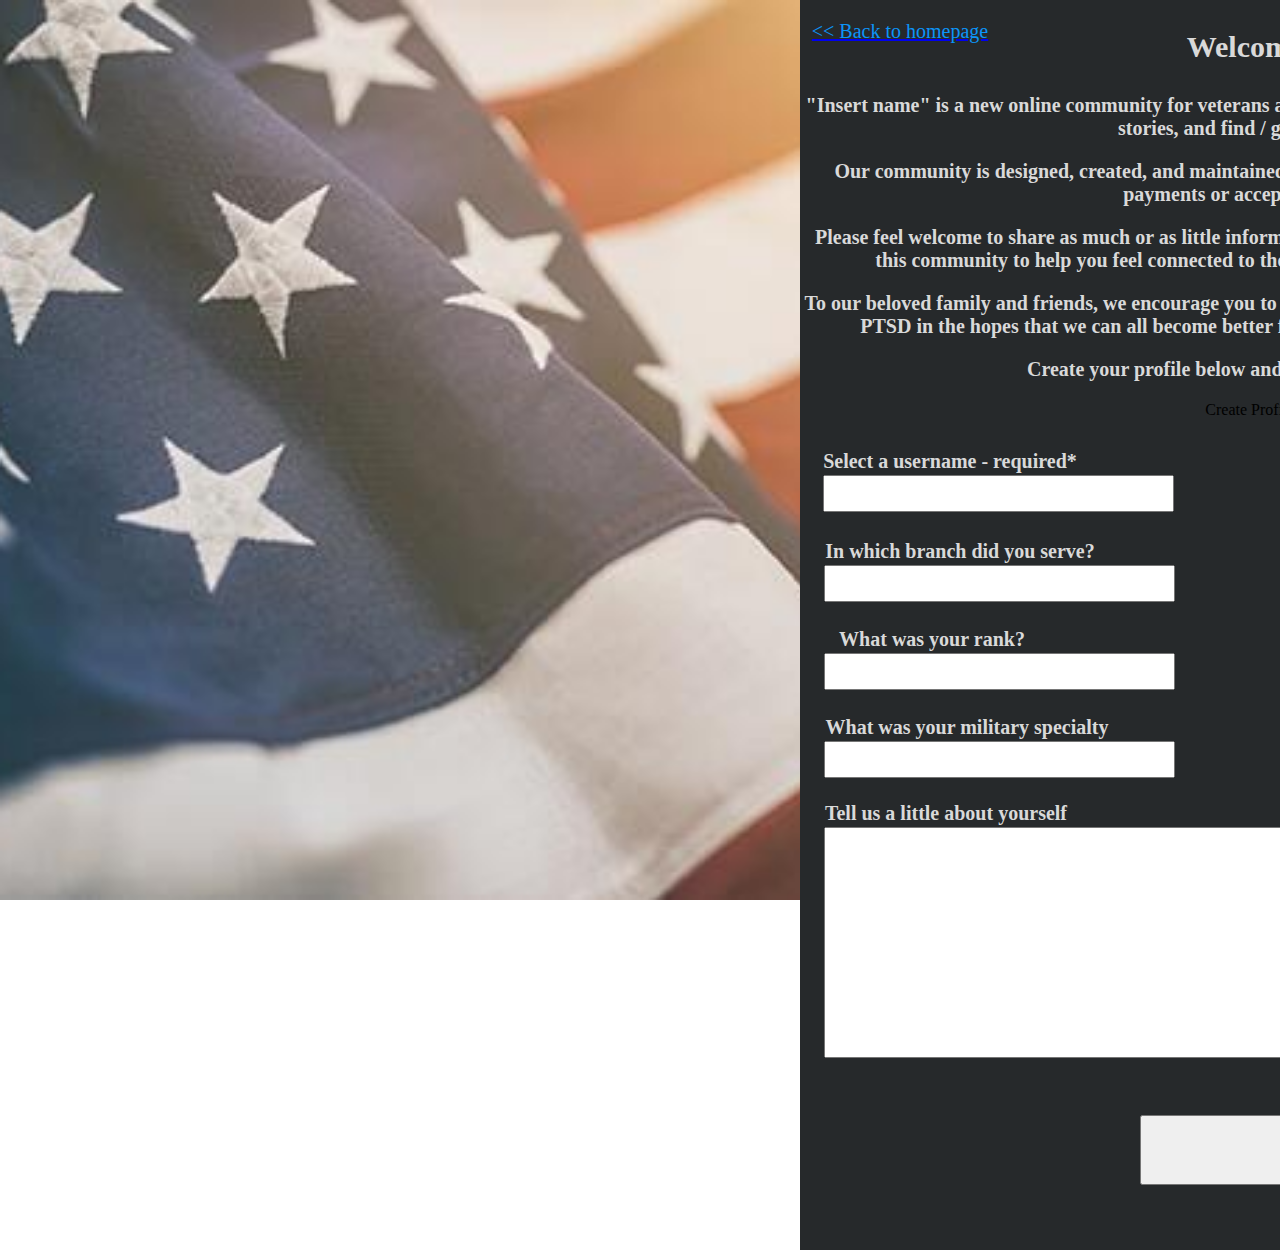
==== CreateProfile.html @ 5b1e4dd9 "Add files via upload" ====
<html>
	<head>
		<link rel="stylesheet" type="text/css" href="StyleSheet.css">
		<style>
			body {
				background-image: url('Veterans.jpg');
				background-size: cover;
				background-repeat: no-repeat;
				background-position: center center;
			}	


		</style>
	</head>
	<body>
		<div class="welcome-page-background">
			<h3 >Welcome!</h3>
			<p><strong>"Insert name" is a new online community for veterans and their families / friends to connect, share their stories, and find / give support.</strong></p>
			<p><strong>Our community is designed, created, and maintained by veterans, for veterans. We do not require payments or accept donations</strong></p>
			<p><strong>Please feel welcome to share as much or as little information about yourself as you like. Our goal is for this community to help you feel connected to the people facing the same struggles as you</strong></p>
			<p><strong>To our beloved family and friends, we encourage you to share how you support a veteran struggling with PTSD in the hopes that we can all become better for the ones who sacrificed so much for us.</strong></p>
			<p><strong>Create your profile below and join the conversation!</strong></p>
			<form method="POST">
				<div class="select-username">
					<p><strong>Select a username - required*</strong></p>
				</div>
				<input class="username-input" type="text" name="username" style="font-size:20pt;" size="20">
				<div class="select-branch">
					<p><strong>In which branch did you serve?</strong></p>
				</div>
				<input class="branch-input" type="text" name="branch" style="font-size:20pt;" size="20">
				<div class="years-served">
					<p><strong>What was your rank?</strong></p>
				</div>
				<input type="text" class="years-input" style="font-size:20pt;" size="20">
				<div class="military-specialty">
					<p><strong>What was your military specialty</strong></p>
				</div>
				<input class="specialty-input" type="text" name="specialty" style="font-size:20pt;" size="20">
				<div class="about-yourself">
					<p><strong>Tell us a little about yourself</strong></p>
				</div>
				<textarea class="about-yourself-input" name="biography" rows="15" cols="114"></textarea>
				<input type="button" onclick="profile.html" class="create-profile-button">Create Profile</button>
			</form>
			<div class="back-homepage">
				<a href="index.html"><p class="link"><< Back to homepage</p></a>
			</div>
		</div>
	</body>
</html>
---- StyleSheet.css ----
<html>
	<head>
		<style>
			.float-container {
				width: 100%;
				height: 21%;
				//border: 3px solid red;
				overflow: hidden;
			}
			.float-left-child {
				width: 1271px;
				height: 258px;
				float: left;
				border-style: none solid solid none;
				text-align: center;
				overflow: hidden;
				position: absolute;
			}
			.float-right-child {
				position: absolute;
				top: 8px;
				right: 11px;
				width: 1250px;
				height: 258px;
				float: right;
				overflow: hidden;
				border-style: none none solid none;
			}
			.veterans {
				width: 1300px;
				height: 500px;
			}
			.family-friends {
				width:1500px;
				height: 500px;
			}
			.float-left-groups {
				position: absolute;
				background-color: #26292B;
				float: left;
				//border: 3px solid red;
				top: 300px;
				width: 400px;
				height: 1500px;
			}
			.float-middle-posts {
				//background-color: #D9D9D9;
				//border: 3px solid red;
				position: absolute;
				top:300px;
				left: 720px;
				width: 45%;
				height: auto;
				//height: 3450px;

			}
			.float-right-profile {
				background-color: #26292B;
				position: absolute;
				//border: 3px solid red;
				top: 300px;
				right: 130px;
				width: 400px;
				height: 450px;
			}
			.post-one {
				background-color: #26292B;
				position: absolute;
				width: 90%;
				height: 600px;
				top: 50px;
				left: 55px;
			}
			.post-two {
				background-color: #26292B;
				position: absolute;
				width: 90%;
				height: 600px;
				top: 700px;
				left: 55px;
			}
			.post-three {
				background-color: #26292B;
				position: absolute;
				width: 90%;
				height: 600px;
				top: 1350px;
				left: 55px;
			}
			.post-four {
				background-color: #26292B;
				position: absolute;
				width: 90%;
				height: 600px;
				top: 2000px;
				left: 55px;
			}
			.post-five {
				background-color: #26292B;
				position: absolute;
				width: 90%;
				height: 600px;
				top: 2650px;
				left: 55px;
			}
			.profile-photo {
				position: relative;
				//border: 3px solid red;
				top:30px;
				left: 50px;
				height: 150px;
				width: 150px;
			}
			.post-photo {
				width: 150px;
				height: 150px;
			}
			.post-title {
				position: relative;
				//border: 3px solid red;
				top: -90px;
				left: 250px;
				height: 50px;
				width: 600px;
				vertical-align: middle;
			}
			.post-body {
				position: relative;
				//border: 3px solid red;
				top: -20px;
				left: 50px;
				width: 940px;
				height: 300px;

			}
			.post-reply {
				position: relative;
				//border: 3px solid red;
				left: 50px;
				bottom: 20px;
				width: 200px;
				height: 30px;
			}
			.post-reply-count {
				position: relative;
				//border: 3px solid red;
				bottom: 70px;
				right: -940px;
				width: 100px;
				height: 30px;
			}
			.post-like-count {
				position: relative;
				//border: 3px solid red;
				bottom: 120px;
				right: -850px;
				width: 100px;
				height: 30px;
			}
			.link {
				color: #0C95F9;
			}
			.groups-title {
				position: relative;
				//border: 3px solid red;
				top: 0px;
				left: 150px;
				width: 150px;
				height: 50px;
			}
			.create-group {
				position: relative;
				//border: 3px solid red;
				top: -5px;
				left: 70px;
				width: 250px;
				height: 50px;
				text-align: center;
			}
			.group-name {
				position: relative;
				//border: 3px solid red;
				top: -15px;
				left: 70px;
				width: 250px;
				height: 50px;
				text-align: center;
			}
			.profile-box-photo {
				position: relative;
				//border: 3px solid red;
				top: 20px;
				left: 75px;
				width: 250px;
				height: 250px;
			}
			.profile-box-username {
				position: relative;
				//border: 3px solid red;
				top: 10px;
				left: 135px;
				width: 150px;
				height: 50px;
				//text-align: center;
			}
			.profile-box-profile-link {
				position: relative;
				//border: 3px solid red;
				top: -10px;
				left: 125px;
				width: 150px;
				height: 50px;
				text-align: center;
			}
			.profile-box-settings {
				position: relative;
				//border: 3px solid red;
				top: -40px;
				left: 125px;
				width: 150px;
				height: 50px;
				text-align: center;
			}
			.important-links {
				position: absolute;
				//border: 3px solid red;
				top: 850px;
				right: 85px;
				width: 500px;
				height: 1000px;
			}
			.wounded-warrior-link {
				position: relative;
				//border: 3px solid red;
				top: 10px;
				left: 0px;
				height: 150px;
				width: 500px;
			}
			.veterans-affairs-link {
				position: relative;
				//border: 3px solid red;
				top: 50px;
				left: 0px;
				height: 150px;
				width: 500px;
			}
			.veterans-crisis-link {
				position: relative;
				//border: 3px solid red;
				top: 95px;
				left: 0px;
				height: 150px;
				width: 500px;
			}
			.lone-survivor-foundation {
				position: relative;
				//border: 3px solid red;
				top: 140px;
				left: 0px;
				height: 150px;
				width: 500px;
			}
			.ptsd-foundation-link {
				position: relative;
				//border: 3px solid red;
				top: 180px;
				left: 0px;
				height: 220px;
				width: 500px;
			}
			.create-post {
				position: relative;
				//border: 3px solid red;
				//top: 3300px;
				//left: 330px;
				bottom: 0%;
				left: 28%;
				height: 100px;
				width: 500px;
				text-align: center;
			}
			.create-post-font {
				font-size: 30px;
				color: #0C95F9;
			}
			.create-group-note {
				position: relative;
				//border: 3px solid red;
				top: 80px;
				left: 115px;
				width: 800px;
				height: 150px;
				text-align: center;
			}
			.create-group-note-font {
				font-size: 30px;
			}
			.group-title-header {
				position: relative;
				//border: 3px solid red;
				top: 10px;
				left: 135px;
				width: 200px;
				height: 50px;
			}
			.create-group-button {
				position: relative;
				background-color: lightgrey;
				top: 110px;
				left: 415px;
				width: 220px;
				height: 70px;
				font-size: 23px;
			}
			.create-group-background {
				background-color: #D9D9D9;
				//border: 3px solid red;
				position: absolute;
				top:300px;
				left: 720px;
				width: 45%;
				height: 700px;
			}
			.write-post-background-grey {
				background-color: #26292B;
				position: absolute;
				width: 90%;
				height: 1100px;
				top: 50px;
				left: 55px;
			}
			.write-post-background-white {
				background-color: #D9D9D9;
				//border: 3px solid red;
				position: absolute;
				top:300px;
				left: 720px;
				width: 45%;
				height: 1200px;
			}
			.post-body-header {
				position: relative;
				//border: 3px solid red;
				top: 40px;
				left: 135px;
				width: 200px;
				height: 50px;
			}
			.post-text-area {
				position: relative;
				top: 50px;
				left: 135px;
			}
			.create-post-button {
				position: relative;
				top: 190px;
				left: -355px;
				width: 220px;
				height: 70px;
				font-size: 23px;
			}
			.welcome-page-background {
				background-color: #26292B;
				position: absolute;
				//border: 3px solid red;
				top: 0px;
				left: 800px;
				width: 900px;
				height: 1250px;
				text-align: center;
			}
			.select-username {
				position: absolute;
				top: 430px;
				left: 0px;
				width: 300px;
				height: 50px;
			}
			.username-input {
				position:absolute;
				top: 475px;
				left: 23px;
			}
			.select-branch {
				position: absolute;
				top: 520px;
				left: -40px;
				width: 400px;
				height: 50px;
			}
			.branch-input {
				position: absolute;
				top: 565px;
				left: 24px;
			}
			.years-served {
				position: absolute;
				top: 608px;
				left: -68px;
				width: 400px;
				height: 50px;
			}
			.years-input {
				position: absolute;
				top:653px;
				left: 24px;
			}
			.military-specialty {
				position: absolute;
				top: 696px;
				left: -33px;
				width: 400px;
				height: 50px;
			}
			.specialty-input {
				position: absolute;
				top:741px;
				left: 24px;
			}
			.about-yourself {
				position: absolute;
				top: 782px;
				left: -54px;
				width: 400px;
				height: 50px;
			}
			.about-yourself-input {
				position: absolute;
				top: 827px;
				left: 24px;
			}
			.create-profile-button {
				position: absolute;
				top: 1115px;
				left: 340px;
				width: 220px;
				height: 70px;
				font-size: 23px;
			}
			.back-homepage {
				position: absolute;
				top: 0px;
				left: -100px;
				width: 400px;
				height: 50px;
			}
			.create-account-message {
				position: relative;
				top: 100px;
				left: 100px;
				width: 200px;
				height: 100px;
				text-align: center;
			}
			h1 {
				font-size: 100px;
				color: black;
				position: absolute;
				top: 0px;
				left: 400px;
			}
			h2 {
				font-size: 100px;
				color: black;
				position: absolute;
				top: -10px;
				right: 150px;
			}
			h3 {
				font-size: 30px;
				color: #D9D9D9;
			}
			h4 {
				font-size: 50px;
				color: #D9D9D9;
			}
			p {
				font-size: 20px;
				color: #D9D9D9;
			}
		</style>
	</head>
</html>
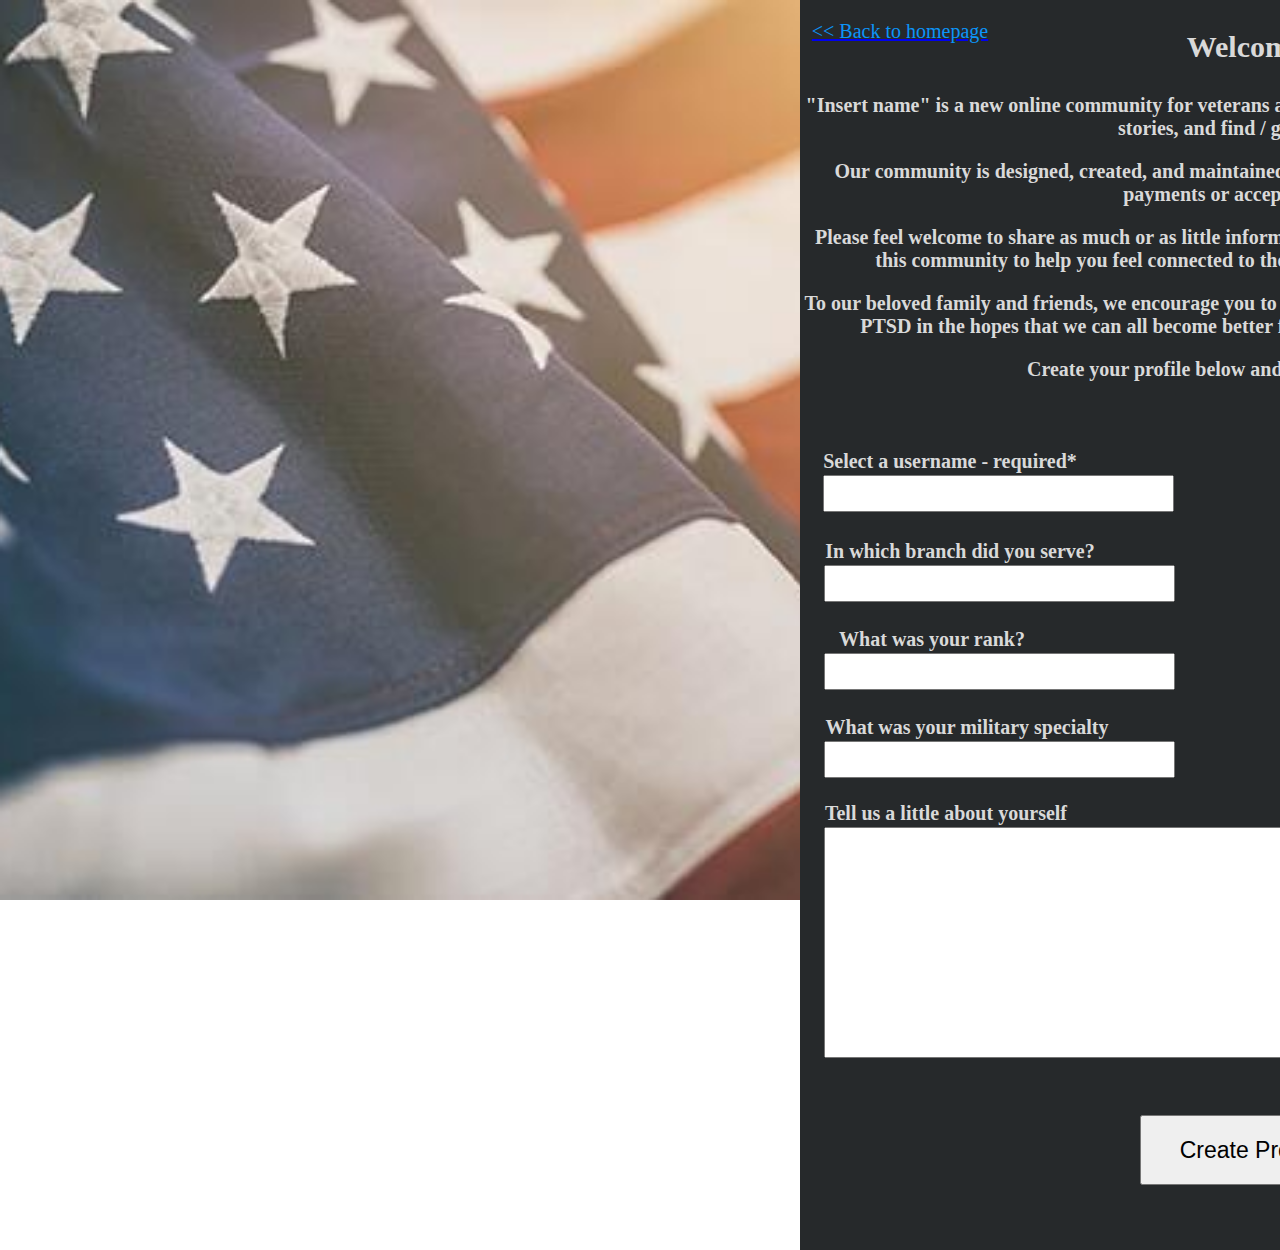
==== commit 8d7f39a0: "Update CreateProfile.html" ====
--- a/CreateProfile.html
+++ b/CreateProfile.html
@@ -40,8 +40,10 @@
 				<div class="about-yourself">
 					<p><strong>Tell us a little about yourself</strong></p>
 				</div>
+			</form>
+				<form action="profile.html">
 				<textarea class="about-yourself-input" name="biography" rows="15" cols="114"></textarea>
-				<input type="button" onclick="profile.html" class="create-profile-button">Create Profile</button>
+				<button type="submit" class="create-profile-button">Create Profile</button>
 			</form>
 			<div class="back-homepage">
 				<a href="index.html"><p class="link"><< Back to homepage</p></a>
